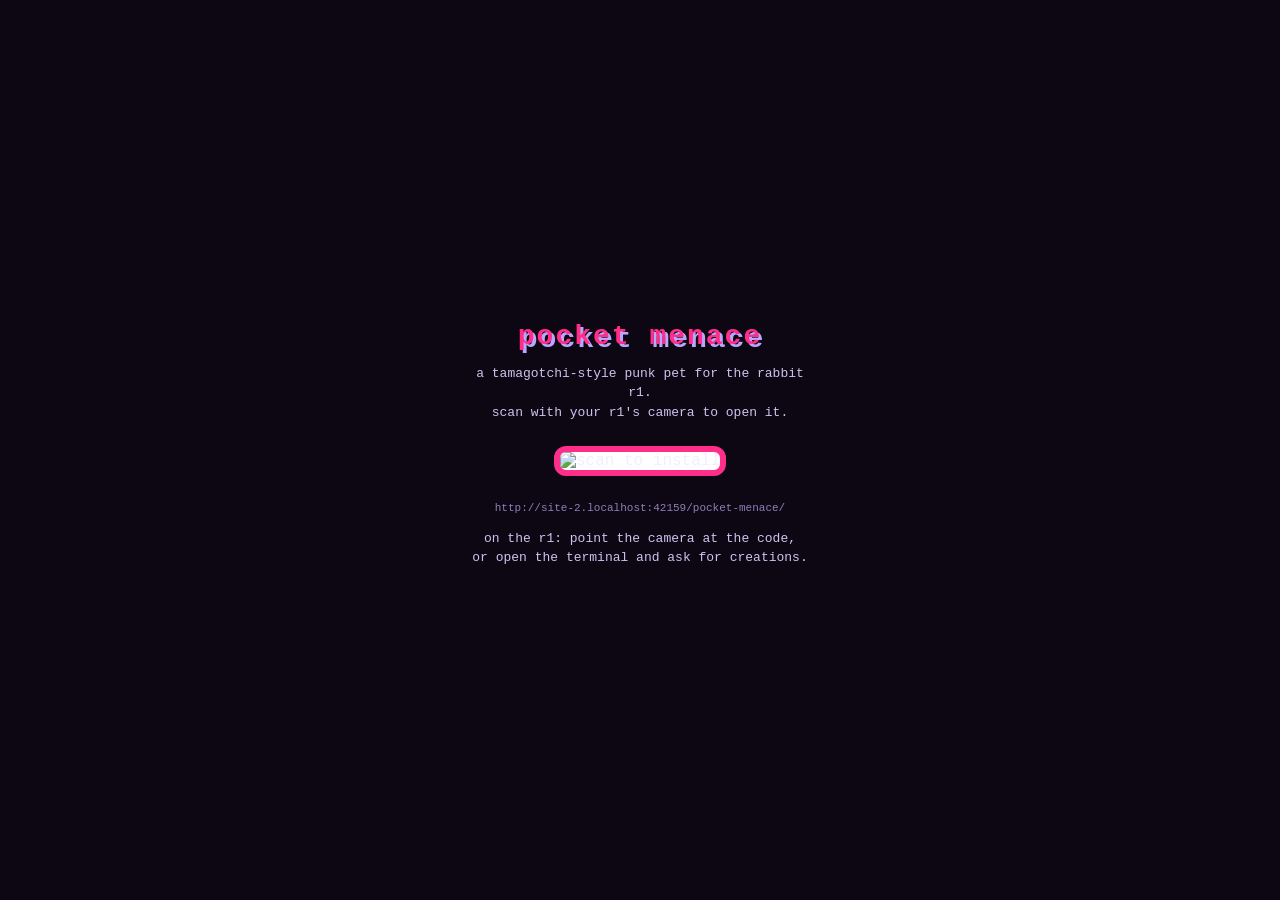
==== pocket-menace/install.html @ 865b7d50 "pocket menace v1" ====
<!DOCTYPE html>
<html lang="en">
<head>
<meta charset="UTF-8">
<meta name="viewport" content="width=device-width, initial-scale=1">
<title>pocket menace — install on rabbit r1</title>
<style>
  * { margin: 0; padding: 0; box-sizing: border-box; }
  body {
    background: #0d0714; color: #f5ecff; min-height: 100vh;
    font-family: 'Courier New', ui-monospace, monospace;
    display: flex; align-items: center; justify-content: center; padding: 24px;
  }
  .card { text-align: center; max-width: 340px; }
  h1 { color: #ff2e88; font-size: 28px; letter-spacing: 2px; text-shadow: 3px 3px 0 #b9a7ff; }
  p { font-size: 13px; color: #cfc3ee; margin: 12px 0; line-height: 1.5; }
  img.qr {
    width: 220px; height: 220px; border: 6px solid #ff2e88; border-radius: 12px;
    background: #fff; margin: 12px 0;
  }
  .url { font-size: 11px; color: #8f7fb8; word-break: break-all; }
  kbd { background: #2b1a45; padding: 2px 6px; border-radius: 4px; font-size: 12px; }
</style>
</head>
<body>
<div class="card">
  <h1>pocket menace</h1>
  <p>a tamagotchi-style punk pet for the rabbit r1.<br>
  scan with your r1's camera to open it.</p>
  <img class="qr" id="qr" alt="scan to install">
  <p class="url" id="url"></p>
  <p>on the r1: point the camera at the code,<br>or open the terminal and ask for creations.</p>
</div>
<script>
  /* the creation lives next to this page; the QR encodes the creation URL */
  var here = location.href;
  var appUrl = here.slice(0, here.lastIndexOf('/') + 1);
  document.getElementById('url').textContent = appUrl;
  document.getElementById('qr').src =
    'https://api.qrserver.com/v1/create-qr-code/?size=220x220&color=0d0714&bgcolor=ffffff&data=' +
    encodeURIComponent(appUrl);
</script>
</body>
</html>
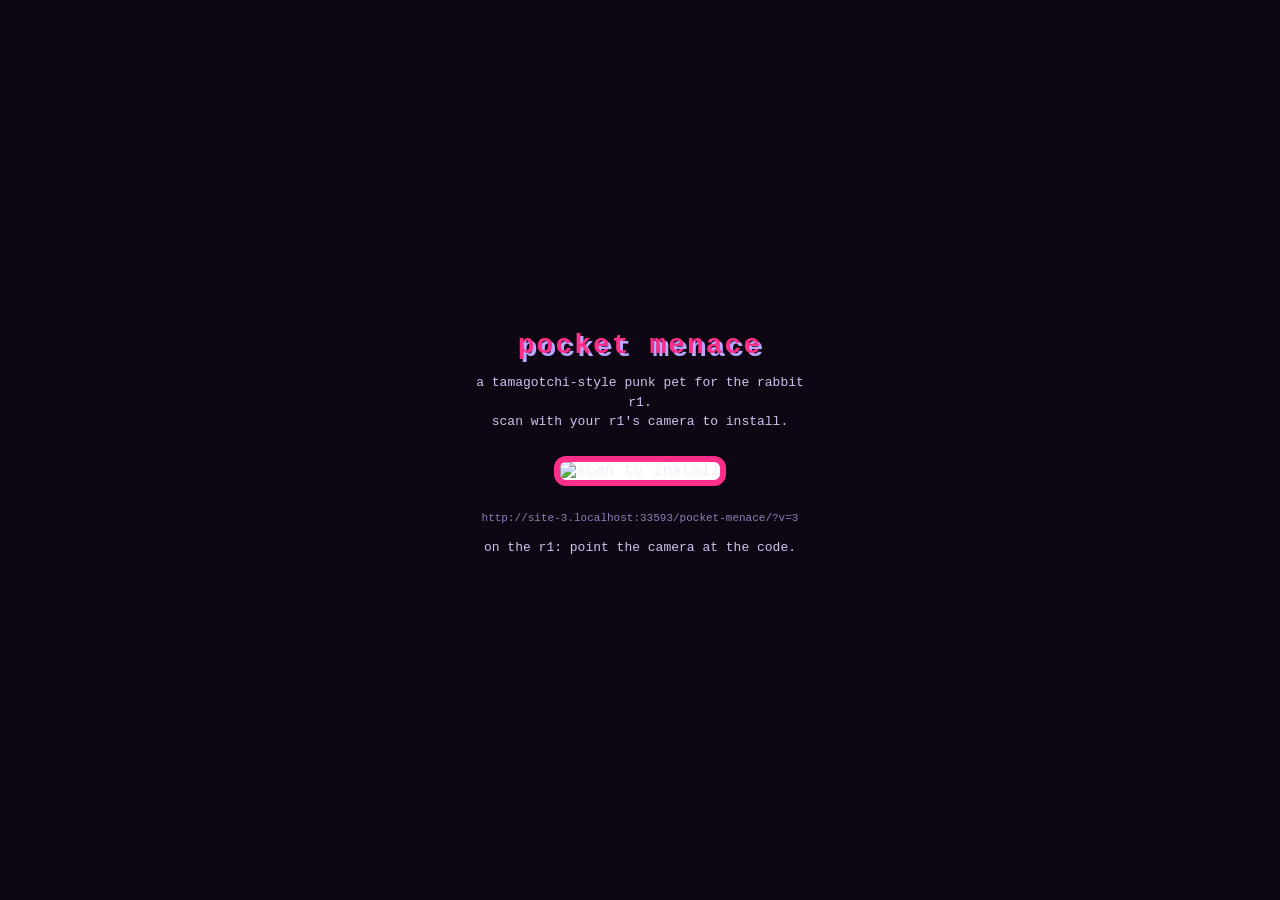
==== commit 58f15f73: "final install QR: sanitized metadata passes r1 filter" ====
--- a/pocket-menace/install.html
+++ b/pocket-menace/install.html
@@ -19,26 +19,37 @@
     background: #fff; margin: 12px 0;
   }
   .url { font-size: 11px; color: #8f7fb8; word-break: break-all; }
-  kbd { background: #2b1a45; padding: 2px 6px; border-radius: 4px; font-size: 12px; }
 </style>
 </head>
 <body>
 <div class="card">
   <h1>pocket menace</h1>
   <p>a tamagotchi-style punk pet for the rabbit r1.<br>
-  scan with your r1's camera to open it.</p>
+  scan with your r1's camera to install.</p>
   <img class="qr" id="qr" alt="scan to install">
   <p class="url" id="url"></p>
-  <p>on the r1: point the camera at the code,<br>or open the terminal and ask for creations.</p>
+  <p>on the r1: point the camera at the code.</p>
 </div>
 <script>
-  /* the creation lives next to this page; the QR encodes the creation URL */
+  /* the r1 expects the QR to be a JSON payload, not a bare URL. bump ?v=N
+     to force a fresh install after updates (the r1 caches by install URL).
+     NOTE: the install metadata goes through rabbit's content filter —
+     "dies" in the description got rejected as "not a valid creation",
+     "menace" in the title passed fine. keep this wording clean. */
   var here = location.href;
-  var appUrl = here.slice(0, here.lastIndexOf('/') + 1);
+  var base = here.slice(0, here.lastIndexOf('/') + 1);
+  var appUrl = base + '?v=3';
+  var qrData = JSON.stringify({
+    title: 'pocket menace',
+    url: appUrl,
+    description: 'a tamagotchi-style punk pet for your rabbit r1',
+    iconUrl: base + 'sprites/egg.png',
+    themeColor: '#FF2E88'
+  });
   document.getElementById('url').textContent = appUrl;
   document.getElementById('qr').src =
     'https://api.qrserver.com/v1/create-qr-code/?size=220x220&color=0d0714&bgcolor=ffffff&data=' +
-    encodeURIComponent(appUrl);
+    encodeURIComponent(qrData);
 </script>
 </body>
 </html>
